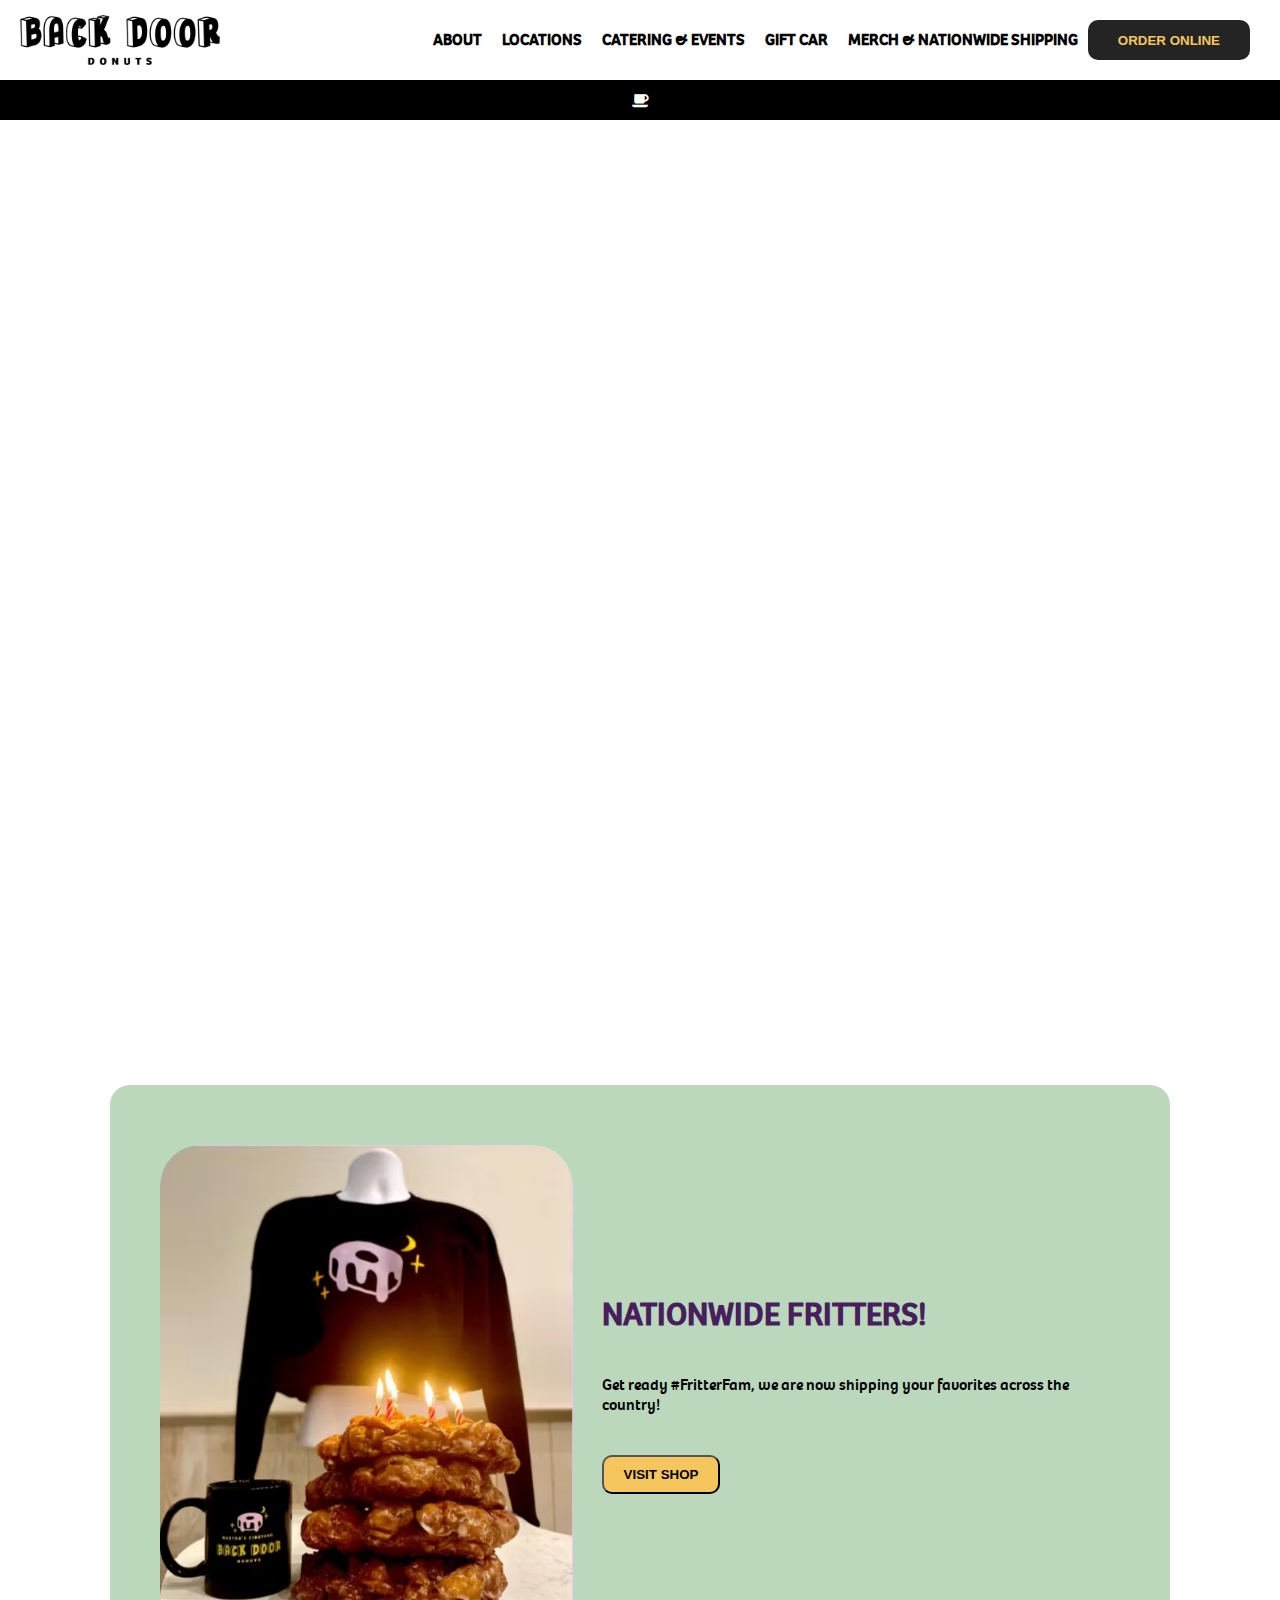
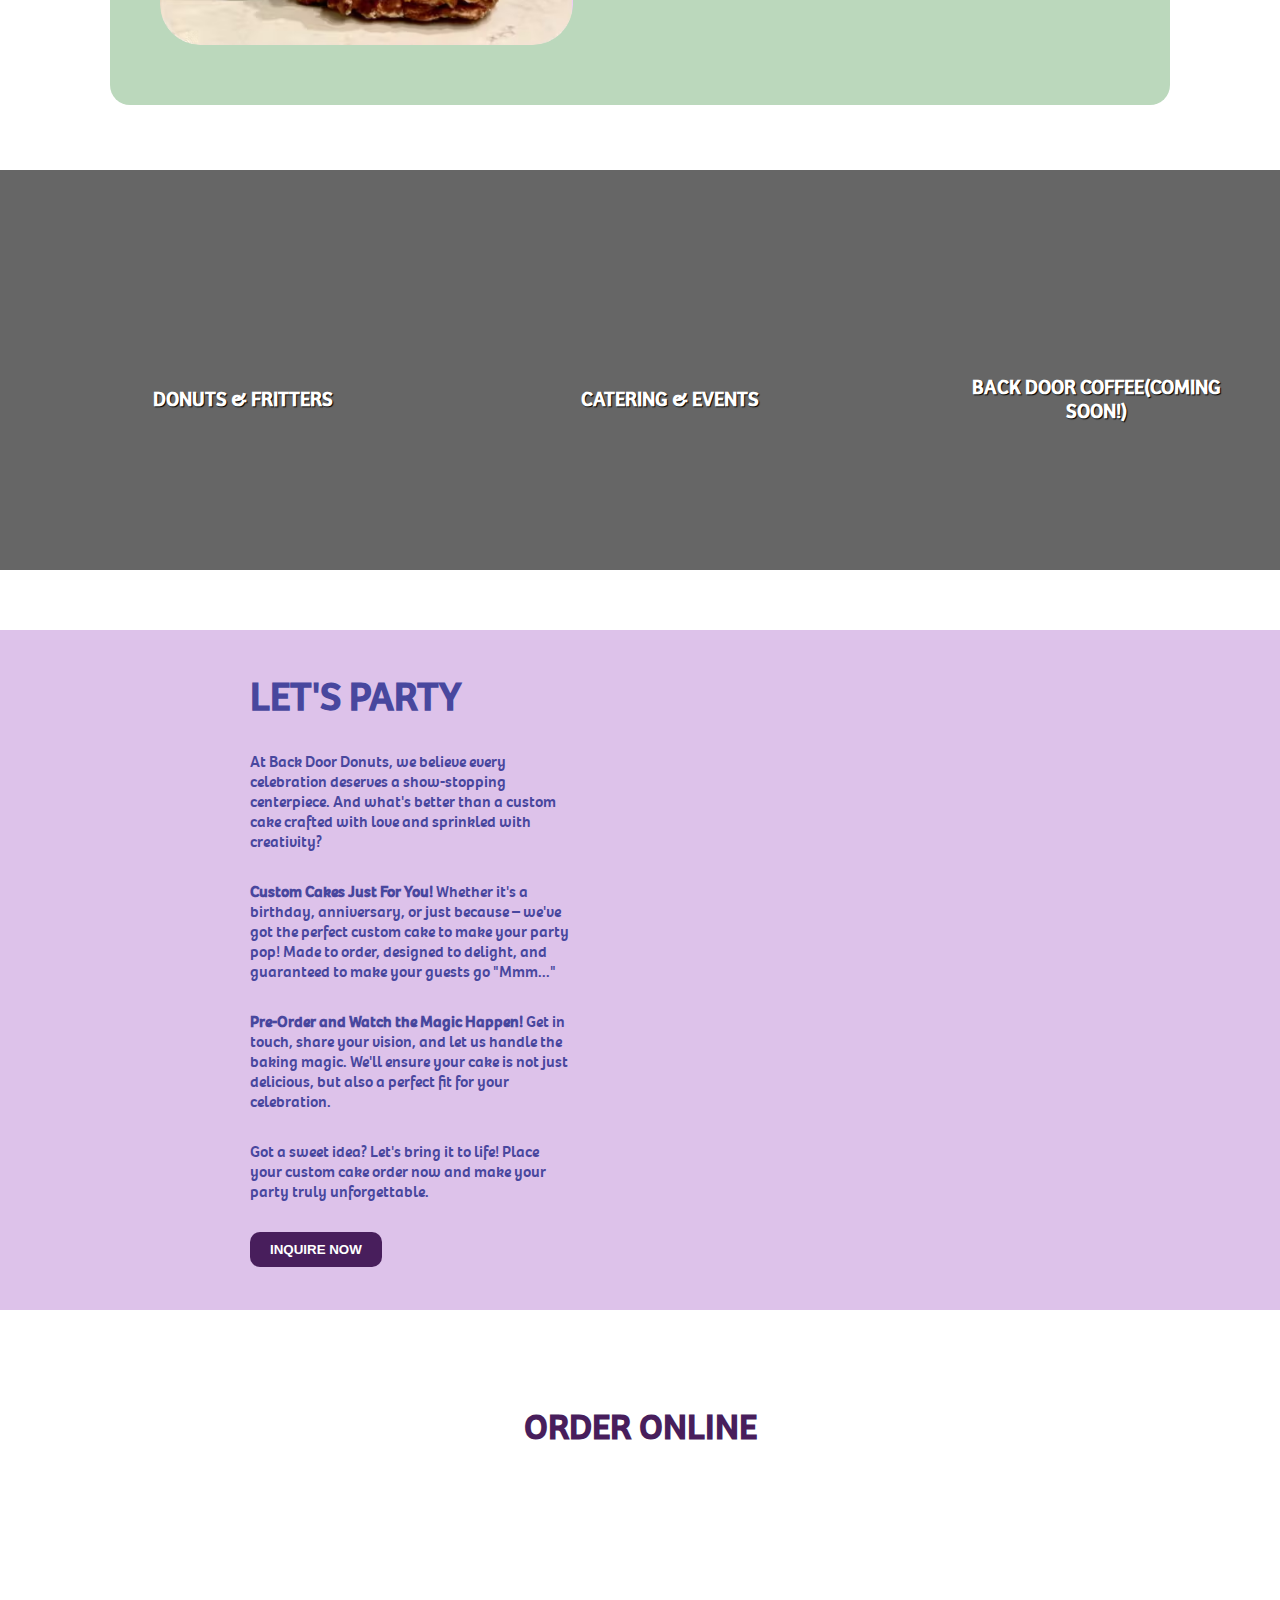
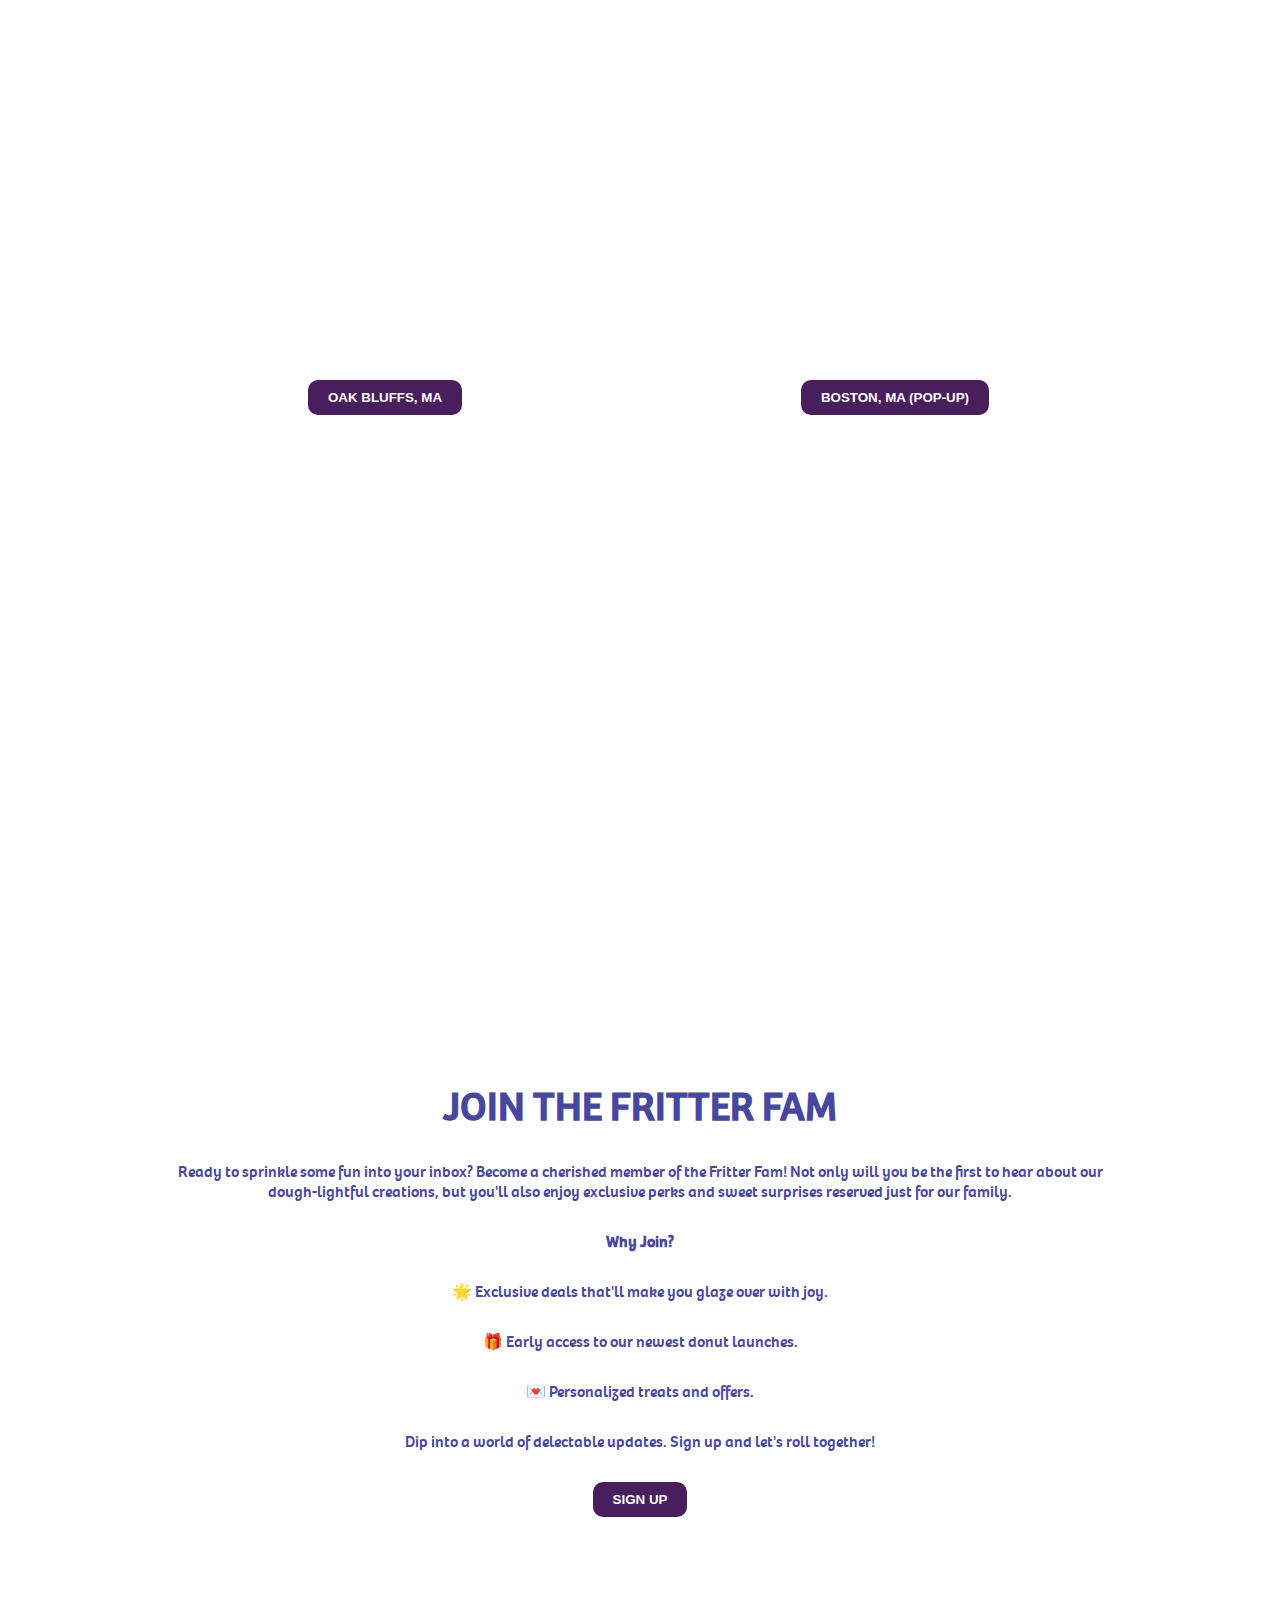
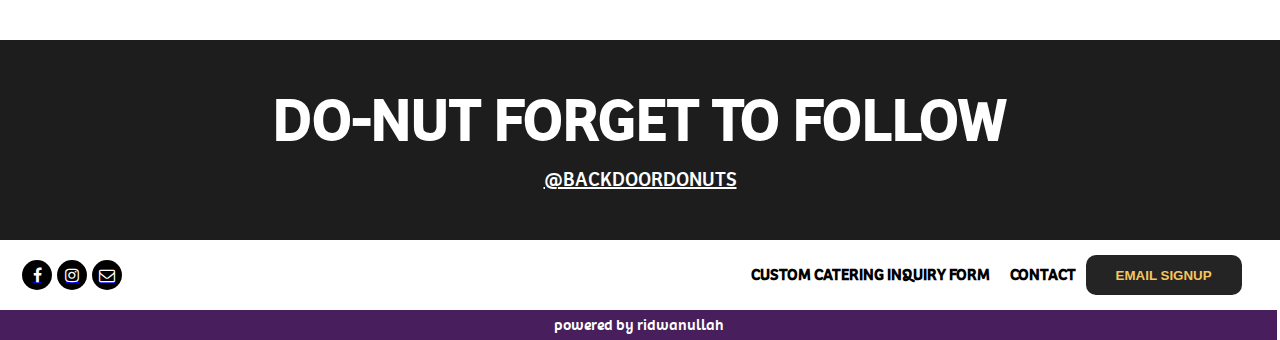
==== index.html @ 946f0679 "still on fixing iframe" ====
<!DOCTYPE html>
<html lang="en">
<head>
    <meta charset="UTF-8">
    <meta name="viewport" content="width=device-width, initial-scale=1.0">
    <title>Haywhy Restaurant</title>
    <link href="index.css" rel="stylesheet">
    <link rel="stylesheet" href="https://cdnjs.cloudflare.com/ajax/libs/font-awesome/4.7.0/css/font-awesome.min.css"><link rel="icon" href="https://media-cdn.getbento.com/accounts/b1e41b778dec00856dafecad5140d46d/media/images/93392BDD_Favicon.png">
</head>
<body>
    <header>
        <nav>
            <div>
                <img src="./assets/websitelogo.png" alt="">
            </div>
            <div>
                <ul>
                    <li><a href="https://www.backdoordonuts.com/about/">About</a></li>
                    <li class="dropdown">
                        Locations
                        <div class="dropdown-content">
                            <a href="#">Back Door Donut Oak Bluffs</a>
                            <a href="#">Back Door Donut Boston Pop-up</a>
                        </div>
                    </li>
                    <li><a href="https://www.backdoordonuts.com/catering-and-events/">Catering & Events</a></li>
                    <li><a href="https://swipeit.com/co-branded/merchant/back-door-donuts-10995">Gift car</a></li>
                    <li><a href="https://www.backdoordonuts.com/store/">Merch & Nationwide shipping</a></li>
                    <button class="nav-button">Order online</button>
                </ul>
            </div> 
        </nav>
    </header>
    <div class="scnd-header">
        <i class="fa fa-coffee"></i>
    </div>
    <section>
        <div class="hero">
            <iframe src="//player.vimeo.com/video/863337217?title=0&amp;byline=0&amp;landscape=1&amp;color=3a6774&amp;autoplay=1&amp;loop=1&amp;background=1" frameborder="0" onload="this.width=screen.width;this.height=screen.height;" style="overflow: hidden;"></iframe>
        </div>
    </section>
    <section>
        <div class="visit-hero">
            <div class="section-content">
                <div class="section-image">
                    <img src="./assets/second hero pics.avif" alt="">
                </div>
                <div class="section-text">
                    <h1>NATIONWIDE FRITTERS!</h1>
                    <p>Get ready #FritterFam, we are now shipping your favorites across the country!</p>
                    <button class="visit-button">Visit shop</button>
                </div>
            </div>
        </div>
    </section>
    <section>
        <div class="images-section">
            <div class="first-container">
                <div class="first">
                    <h2>Donuts & Fritters</h2>
                </div>
            </div>
            <div class="first-container">
                <div class="second">
                    <h2>Catering & Events</h2>
                </div>
            </div>
            <div class="first-container">
                <div class="third">
                    <h2>Back door coffee(coming soon!)</h2>
                </div>
            </div>
        </div>
    </section>
    <section>
        <div class="party-section">
            <div class="party-text">
                <h2>LET'S PARTY</h2>
                <span>
                    At Back Door Donuts, we believe every celebration deserves a show-stopping centerpiece. And what's better than a custom cake crafted with love and sprinkled with creativity?</span>
                <span>
                    <b>Custom Cakes Just For You!</b> Whether it's a birthday, anniversary, or just because – we've got the perfect custom cake to make your party pop! Made to order, designed to delight, and guaranteed to make your guests go "Mmm..."</span>
                <span>
                    <b>Pre-Order and Watch the Magic Happen!</b> Get in touch, share your vision, and let us handle the baking magic. We'll ensure your cake is not just delicious, but also a perfect fit for your celebration.
                </span>
                <span>
                    Got a sweet idea? Let's bring it to life! Place your custom cake order now and make your party truly unforgettable.
                </span>
                <button type="button" class="party-btn">Inquire now</button>
            </div>
            <div class="party-image"></div>
        </div>
    </section>
    <section>
        <div class="order">
            <h1>Order online</h1>
            <div class="order-samples">
                <div class="item-container">
                    <div class="order-item1"></div>
                    <button type="button" class="party-btn">Oak bluffs, MA</button>
                </div>
                <div class="item-container">
                    <div class="order-item2"></div>
                    <button type="button" class="party-btn">Boston, MA (Pop-up)</button>
                </div>
            </div>
        </div>
    </section>
    <section class="pics-section"></section>
    <section>
        <div class="fritter-fam">
            <div class="fritter-fam-text">
                <h2>JOIN THE FRITTER FAM</h2>
                <span>
                    Ready to sprinkle some fun into your inbox? Become a cherished member of the Fritter Fam! Not only will you be the first to hear about our dough-lightful creations, but you'll also enjoy exclusive perks and sweet surprises reserved just for our family.
                </span>
                <span>
                    <b>Why Join?</b>
                </span>
                <span>
                    🌟 Exclusive deals that'll make you glaze over with joy.
                </span>
                <span>
                    🎁 Early access to our newest donut launches.
                </span>
                <span>
                    💌 Personalized treats and offers.
                </span>
                <span>
                    Dip into a world of delectable updates. Sign up and let's roll together!
                </span>
                <button type="button" class="party-btn">Sign up</button>
            </div>
        </div>
    </section>
    <section class="backdoordonuts">
        <h1>DO-NUT FORGET TO FOLLOW</h1>
        <span><a href="https://www.instagram.com/backdoordonuts/" target="_blank" rel="noopener noreferrer">@BACKDOORDONUTS</a></span>
    </section>
    <footer>
        <div class="footer-content">
            <div class="social-icons">
                <a href="https://www.facebook.com/backdoordonuts"><i class="fa fa-facebook" aria-hidden="true"></i></a>
                <a href="https://instagram.com/backdoordonuts"><i class="fa fa-instagram" aria-hidden="true"></i></i></a>
                <a href="theineman@backdoordonuts.com"><i class="fa fa-envelope-o" aria-hidden="true"></i></a>
            </div>
            <div class="footer-links">
                <ul>
                    <li><a href="https://www.backdoordonuts.com/custom-catering-inquiry-form/">CUSTOM CATERING INQUIRY FORM</a></li>
                    <li><a href="https://www.backdoordonuts.com/contact/">Contact</a></li>
                    <button class="nav-button">Email Signup</button>
                </ul>
            </div>
        </div>
        <div class="copyright">
            <a href="https://dev-robiu-ridwanullah.pantheonsite.io/">powered by ridwanullah</a>
        </div>
    </footer>
</body>
</html>
---- index.css ----
*{
    margin: 0;
    padding: 0;
}
html, body{
    padding: 0;
    margin: 0;
    background-color: white;
    font-family: 'breeregular', Helvetica, sans-serif;
    box-sizing: border-box;
}

nav{
    display: flex;
    align-items: center;
    justify-content: space-between;
    height: 70px;
    padding: 5px 10px;
}
nav img{
    width: 200px;
    height: 50px;
}

nav ul, 
nav div, 
nav li{
    display: flex;
    justify-content: space-between;
    background: transparent;
    text-transform: uppercase;
    padding: 10px;
    font-weight: bold;
    text-decoration: none;
    cursor: pointer;
}
li a{
    background: transparent;
    text-transform: uppercase;
    font-weight: bold;
    text-decoration: none;
    color: black;
}
.nav-button{
    padding: 10px 30px;
    text-transform: uppercase;
    border-radius: 10px;
    background-color: rgb(36,36,36);
    color: rgb(246,198,94);
    font-family: Helvetica, sans-serif;
    font-weight: bold;
    border: none;
}

.dropdown{
    overflow: hidden;
    float: left;
}

.dropdown-content{
    display: none;
    position: absolute;
    width: 150px;
    font-size: 12px;
    padding: 10px 0;
    background-color: white;
    margin-top: 15px;
}

.dropdown:hover .dropdown-content{
    display: block;
}

.dropdown-content a {
    float: none;
    color: black;
    padding: 5px 5px;
    text-decoration: none;
    display: block;
    text-align: left;
    margin-left: 0;
}
 
.scnd-header{
    display: flex;
    align-items: center;
    justify-content: center;
    background-color: black;
    width: 100%;
    height: 40px;
    color: white;
}

.hero{
    display: flex;
    height: 100vh;
    width: 100%;
    position: relative;
    top: 0px; 
    left: -0.166667px;
    padding: 0;
    margin: 0;
    line-height: 0;
    overflow-x: hidden;
}

iframe{
    margin: 0;
    padding: 0 !important;
    position: absolute;
    border: none;
    white-space: nowrap;
    background-position: center;
    background-size: cover;
}

.visit-hero{
    display: flex;
    justify-content: center;
    align-items: center;
    width: 100%;
    height: 750px;
    background: url(https://images.getbento.com/accounts/b1e41b778dec00856dafecad5140d46d/media/images/46785Donut_Pattern_Overlay.png?);
    background-position: center;
    background-repeat: no-repeat;
    background-size: cover;
    background-attachment: scroll;
}

.section-content{
    display: flex;
    justify-content: space-between;
    align-items: center;
    width: 75%;
    height: 520px;
    padding: 50px;
    border-radius: 20px;
    background-color: rgb(187,216,188);
    background-attachment: scroll;
}

.section-image{
    display: flex;
    height: 500px;
    width: 40%;
    margin-right: 10px;
    border-radius: 40px;
    background-attachment: scroll;
}
.section-image img{
    border-radius: 40px;
    background-attachment: scroll;
}

.section-text{
    display: flex;
    flex-direction: column;
    height: 500px;
    gap: 40px;
    width: 54%;
    padding-left: 30px;
    align-items: start;
    justify-content: center;
    background: transparent;
    background-attachment: scroll;
}
.section-text h1{
    background: transparent;
    font-size: xx-large;
    font-weight: bolder;
    background-attachment: scroll;
    color: rgb(72,30,92);
}
.section-text p{
    background: transparent;
}
.visit-button{
    background-color: rgb(246,198,94);
    padding: 10px 20px;
    border-radius: 10px;
    text-transform: uppercase;
    font-weight: bold;
}

.images-section{
    display: flex;
    text-align: center;
}
.first-container{
    width: 33.33%;
    height: 400px;
    overflow: hidden;
    position: relative;
    cursor: pointer;
}
.first, 
.second, 
.third{
    display: flex;
    justify-content: center;
    align-items: center;
    width: 100%;
    height: 100%;
    padding: 30px;
    background-repeat: no-repeat;
    transition: all 1s;
}

.first h2, .second h2, .third h2{
    color: #ffffff;
    text-shadow: 1px 1px 1px #000000;
    font-size: 20px;
    font-weight: bold;
    position: absolute;
    padding: 30px;
    text-decoration: none;
    text-transform: uppercase;
    background: none;
}
.first:hover, 
.second:hover,
.third:hover{
    transform: scale(1.2);
}
.first{
    background: linear-gradient(rgba(0, 0, 0, 0.60), rgba(0, 0, 0, 0.60)), url(https://images.getbento.com/accounts/b1e41b778dec00856dafecad5140d46d/media/images/92669Donuts.png?);
    background-position: center;
    background-size: cover;
}
.second{
    background: linear-gradient(rgba(0, 0, 0, 0.60), rgba(0, 0, 0, 0.60)), url("https://images.getbento.com/accounts/b1e41b778dec00856dafecad5140d46d/media/images/12457Catering.png?");
    background-position: center;
    background-size: cover;
}
.third{
    background: linear-gradient(rgba(0, 0, 0, 0.60), rgba(0, 0, 0, 0.60)), url("https://images.getbento.com/accounts/b1e41b778dec00856dafecad5140d46d/media/images/31500Layer_6.png?");
    background-position: center;
    background-size: cover;
}

.party-section{
    display: flex;
    justify-content: center;
    align-items: center;
    width: 100%;
    height: 680px;
    gap: 60px;
    background-color: rgb(221,194,234);
    margin-top: 60px;
}
.party-text{
    display: flex;
    flex-direction: column;
    width: 25%;
    justify-content: center;
    align-items: start;
    padding: 60px;
    gap: 30px;
    color: rgb(72,71,158);
    font-family: 'breeregular' !important;
    font-weight: normal;
    font-style: normal;
}
.party-text h2{
    font-weight: bold;
    font-style: normal;
    font-size: 40px;
}
.party-image{
    width: 400px;
    height: 400px;
    background: url(https://images.getbento.com/accounts/b1e41b778dec00856dafecad5140d46d/media/images/56708Peter_White_in_Frame2.png?);
    background-position: center;
    background-size: cover;
}

.party-btn{
    text-transform: uppercase;
    padding: 10px 20px;
    background-color: rgb(72,30,92);
    color: white;
    font-weight: bolder;
    border: none;
    border-radius: 10px;
    cursor: pointer;
}

.order{
    display: flex;
    flex-direction: column;
    justify-content: center;
    align-items: center;
    height: 700px;
    gap: 50px;
    padding: 50px;
    color: rgb(72,30,92);
}
.order h1{
    text-transform: uppercase;
    font-weight: bolder;
    font-size: 36px;
}
.order-samples{
    display: flex;
    justify-content: center;
    align-items: center;
    gap: 60px;
}
.item-container{
    display: flex;
    flex-direction: column;
    justify-content: center;
    align-items: center;
    gap: 30px;
}
.order-item1{
    width: 450px;
    height: 450px;
    background: url(https://images.getbento.com/accounts/b1e41b778dec00856dafecad5140d46d/media/images/92278362260670_999703487657973_8974987195333613183_n.jpg?);
    background-position: center;
    background-size: cover;
}
.order-item2{
    width: 450px;
    height: 450px;
    background: url(https://images.getbento.com/accounts/b1e41b778dec00856dafecad5140d46d/media/images/Screen_Shot_2023-03-01_at_3.42.34_AM.png?);
    background-position: center;
    background-size: cover;
}
.pics-section{
    display: flex;
    height: 450px;
    width: 100%;
    background: url(https://images.getbento.com/accounts/b1e41b778dec00856dafecad5140d46d/media/images/67474IMG-7064.JPG?);
    background-position: center;
    background-size: cover;
}
.fritter-fam{
    display: flex;
    justify-content: center;
    align-items: center;
    width: 100%;
    height: 680px;
    gap: 60px;
    background: url(https://images.getbento.com/accounts/b1e41b778dec00856dafecad5140d46d/media/images/46785Donut_Pattern_Overlay.png?);
    background-position: center;
    background-size: cover;
}
.fritter-fam-text{
    display: flex;
    flex-direction: column;
    width: 75%;
    justify-content: center;
    align-items: center;
    text-align: center;
    padding: 60px;
    gap: 30px;
    color: rgb(72,71,158);
    font-family: 'breeregular' !important;
    font-weight: normal;
    font-style: normal;
}
.fritter-fam h2{
    font-weight: bold;
    font-style: normal;
    font-size: 40px;
}

.backdoordonuts{
    display: flex;
    flex-direction: column;
    justify-content: center;
    align-items: center;
    width: 100%;
    height: 200px;
    background-color: rgb(29, 29, 29);
    color: white;
    font-size: 30px;
}
.backdoordonuts a{
    color: white;
    font-size: 20px;
}

.footer-content{
    display: flex;
    justify-content: space-between;
    align-items: center;
    width: 97%;
    height: 50px;
    padding: 10px;
}
.social-icons{
    display: flex;
    justify-content: center;
    align-items: center;
    width: 10%;
    gap: 5px;
}
.social-icons i{
    display: flex;
    justify-content: center;
    align-items: center;
    width: 30px;
    height: 30px;
    background-color: black;
    border-radius: 100%;
    color: white;
}
.footer-links{
    display: flex;
    justify-content: end;
    align-items: center;
    width: 80%;
    gap: 10px;
}
.footer-links li, .footer-links ul{
    display: flex;
    justify-content: space-between;
    background: transparent;
    text-transform: uppercase;
    padding: 10px;
    font-weight: bold;
}

.copyright{
    display: flex;
    justify-content: center;
    align-items: center;
    text-align: center;
    width: 99%;
    height: 20px;
    background-color: rgb(72,30,92);
    padding: 5px;
}
.copyright a{
    text-decoration: none;
    color: white;
}
@font-face {
    font-family: 'breeregular';
    src: url('./Custom\ Font/bree_regular-webfont.woff2') format('woff2'),
         url('./Custom\ Font/bree_regular-webfont.woff') format('woff');
    font-weight: normal;
    font-style: normal;

}
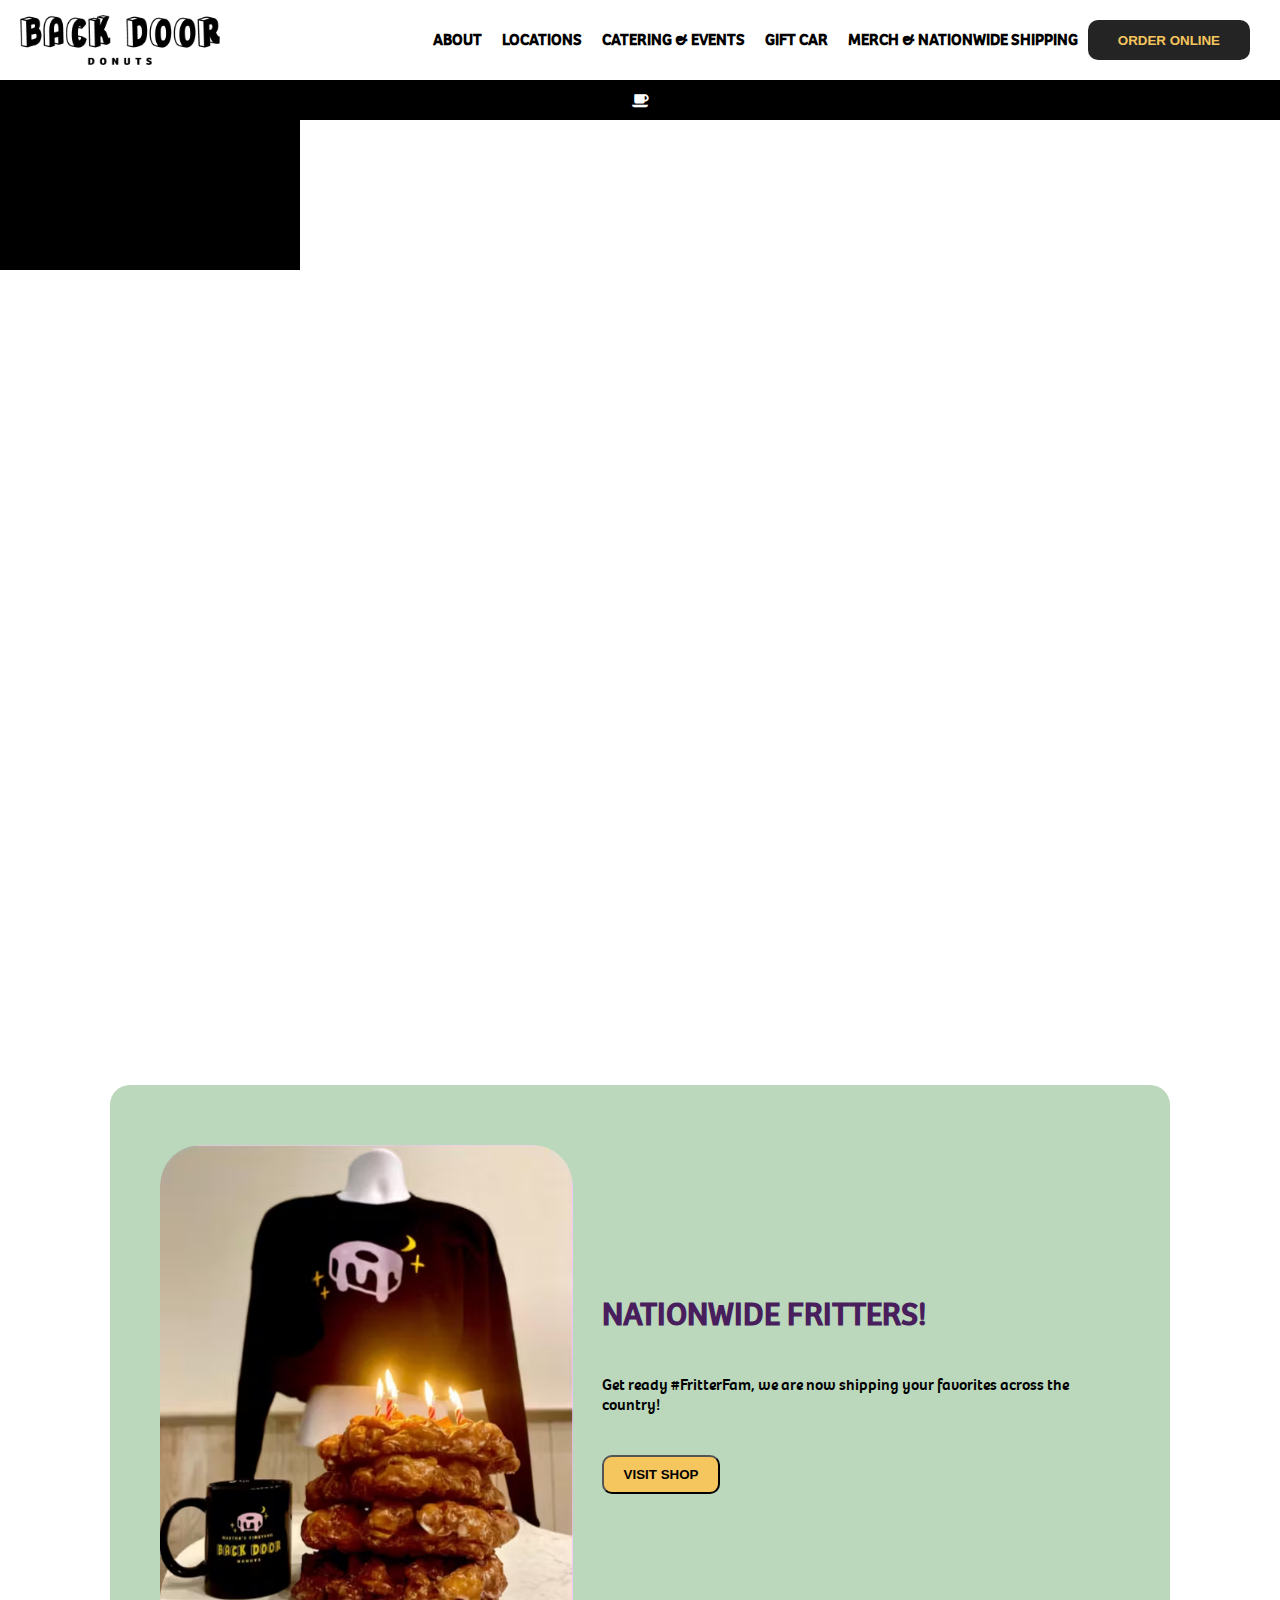
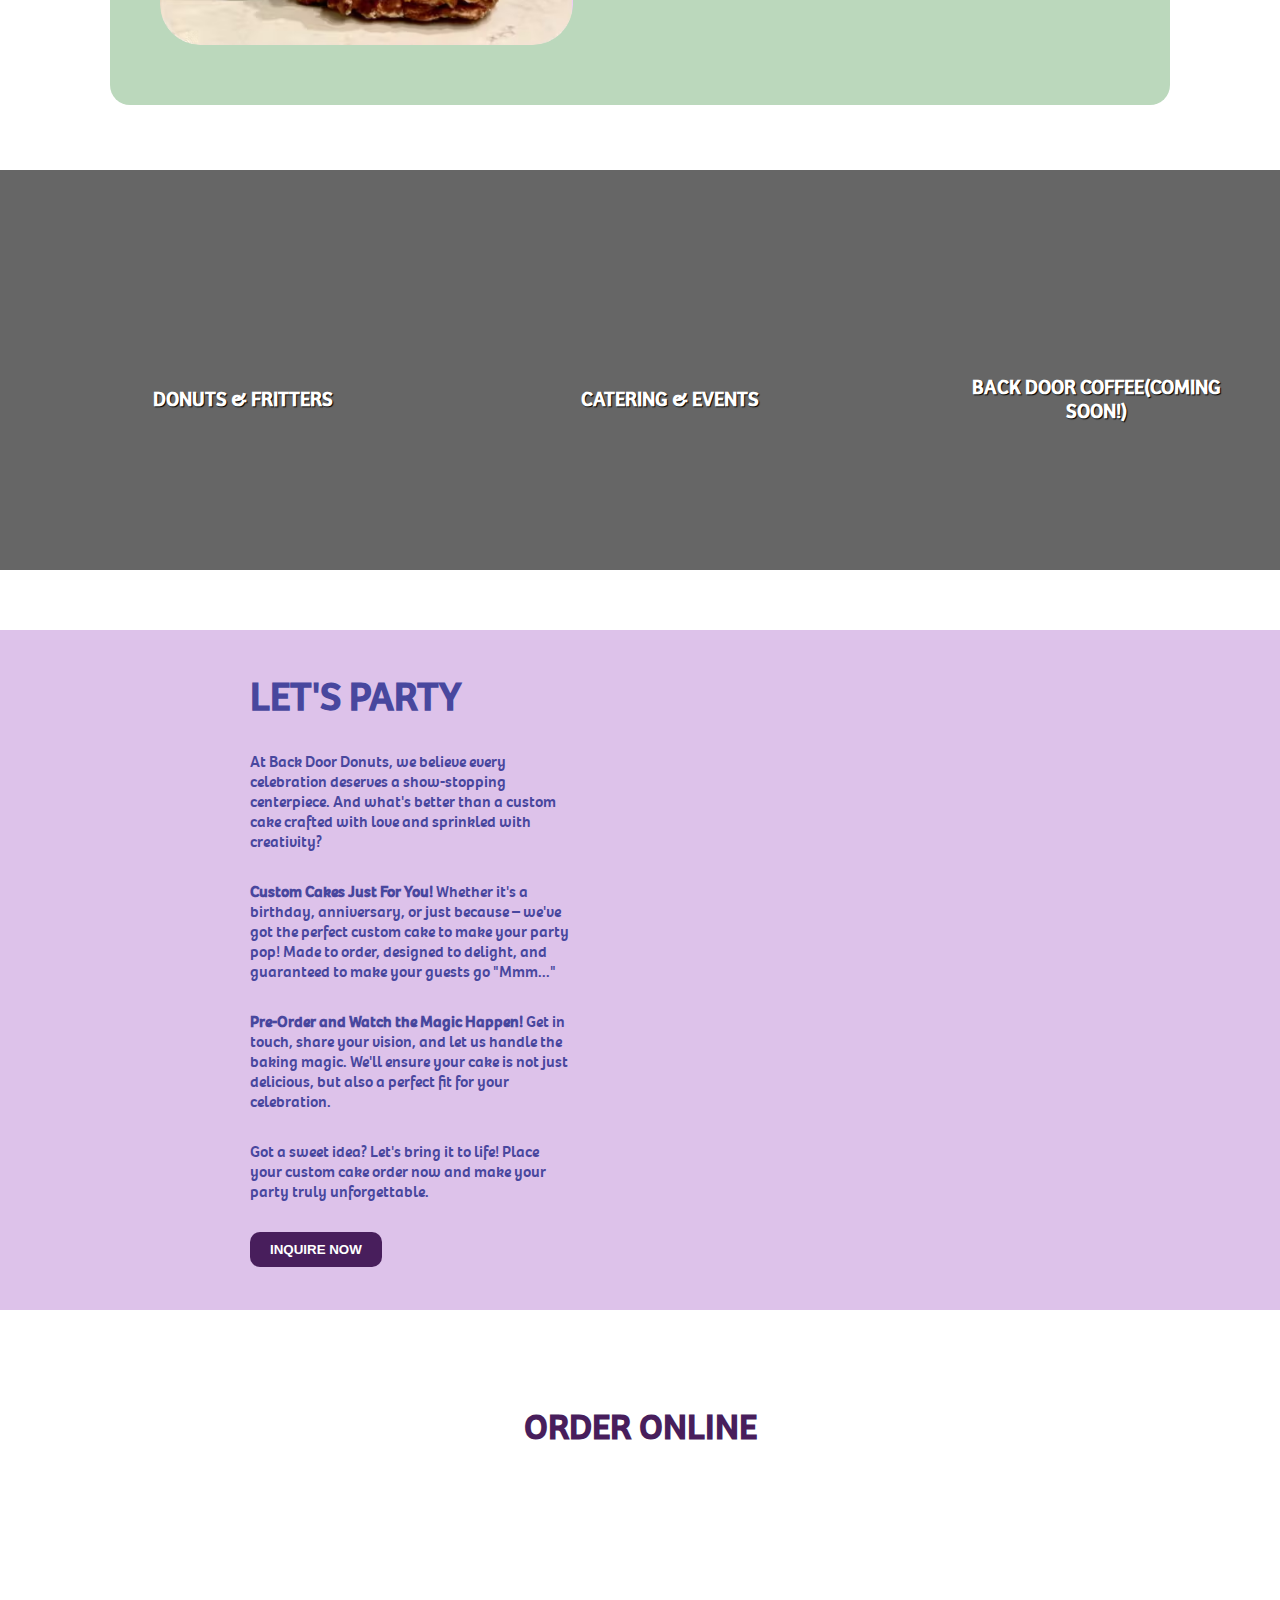
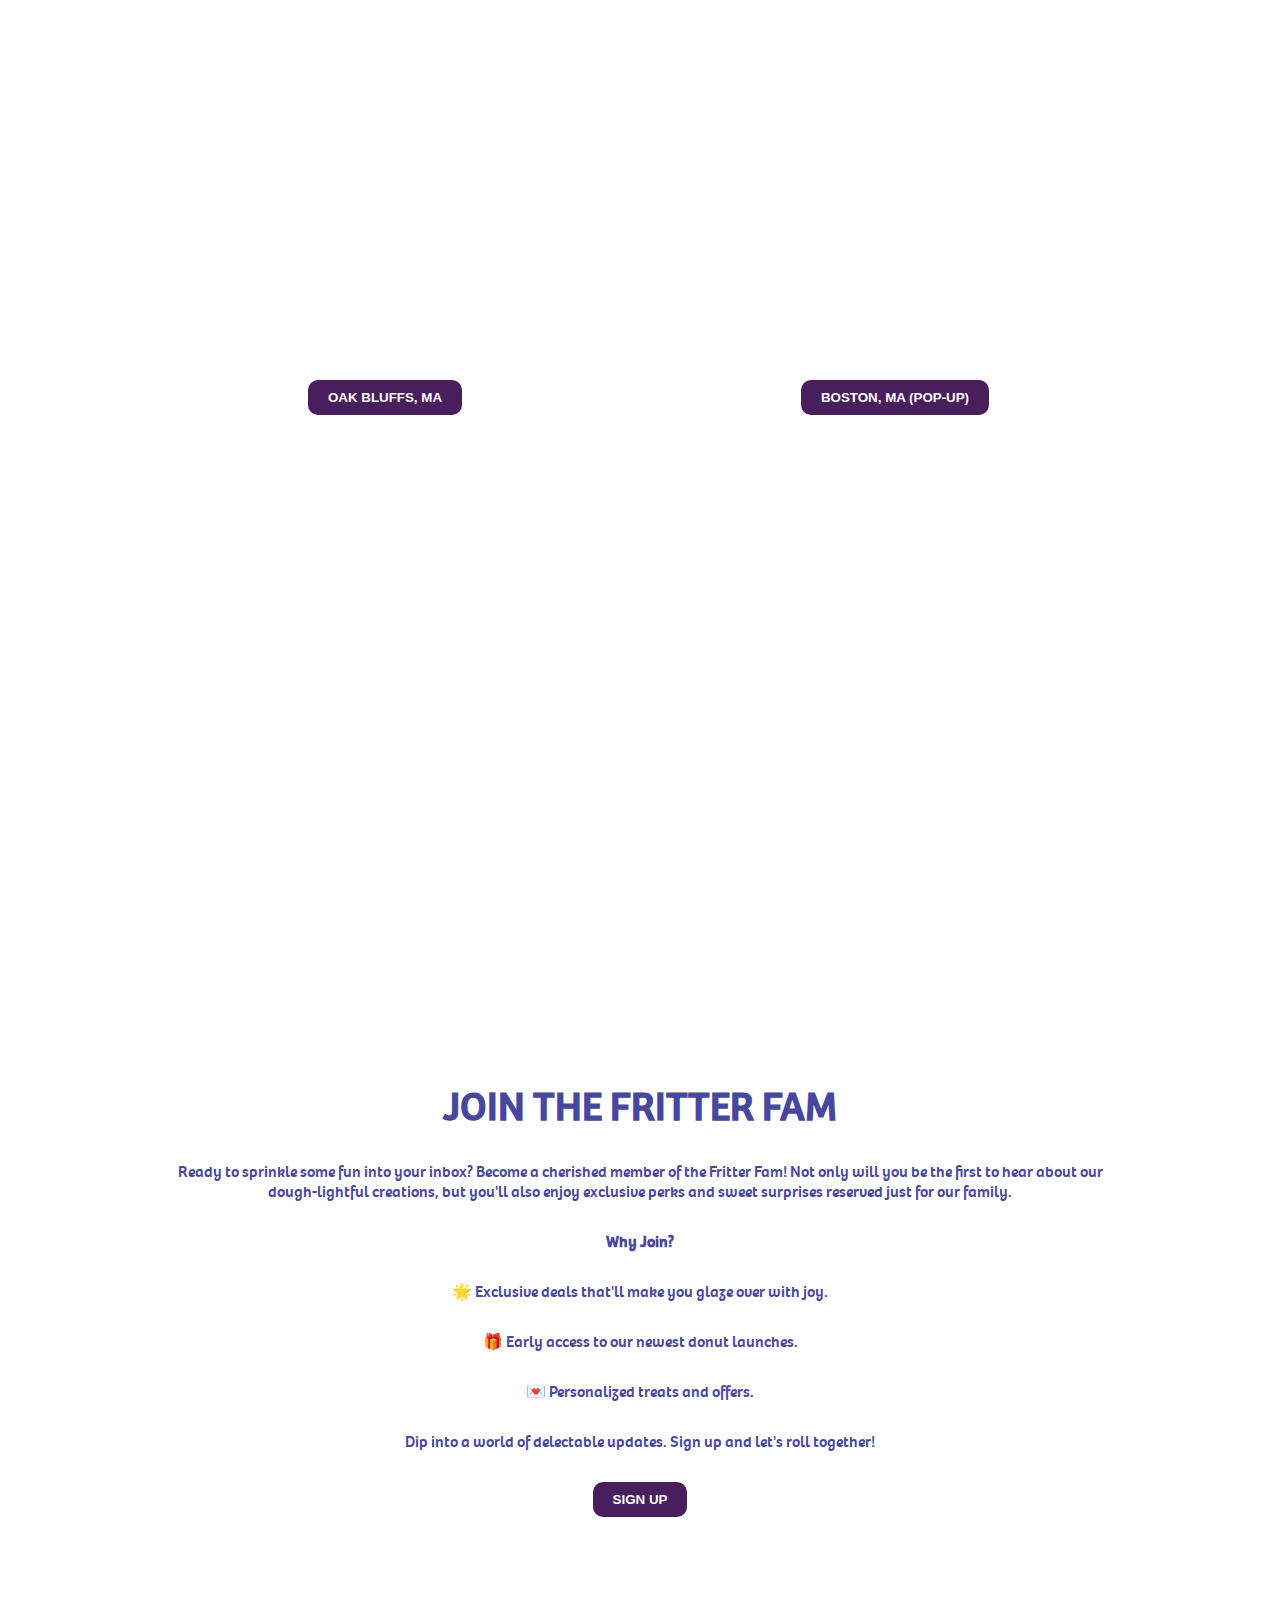
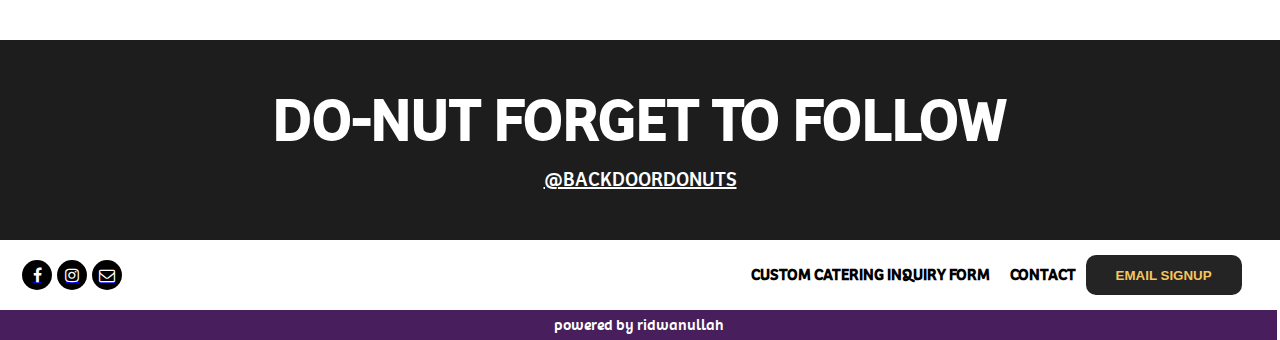
==== commit 9545003a: "changed the site name" ====
--- a/index.html
+++ b/index.html
@@ -3,7 +3,7 @@
 <head>
     <meta charset="UTF-8">
     <meta name="viewport" content="width=device-width, initial-scale=1.0">
-    <title>Haywhy Restaurant</title>
+    <title>Dammy Restaurant</title>
     <link href="index.css" rel="stylesheet">
     <link rel="stylesheet" href="https://cdnjs.cloudflare.com/ajax/libs/font-awesome/4.7.0/css/font-awesome.min.css"><link rel="icon" href="https://media-cdn.getbento.com/accounts/b1e41b778dec00856dafecad5140d46d/media/images/93392BDD_Favicon.png">
 </head>
@@ -11,7 +11,7 @@
     <header>
         <nav>
             <div>
-                <img src="./assets/websitelogo.png" alt="">
+                <img src="./assets/websitelogo.png" alt="logo">
             </div>
             <div>
                 <ul>
@@ -36,7 +36,7 @@
     </div>
     <section>
         <div class="hero">
-            <iframe src="//player.vimeo.com/video/863337217?title=0&amp;byline=0&amp;landscape=1&amp;color=3a6774&amp;autoplay=1&amp;loop=1&amp;background=1" frameborder="0" onload="this.width=screen.width;this.height=screen.height;" style="overflow: hidden;"></iframe>
+            <iframe src="//player.vimeo.com/video/863337217?title=0&amp;byline=0&amp;landscape=1&amp;color=3a6774&amp;autoplay=1&amp;loop=1&amp;background=1" frameborder="0" style="overflow: hidden;"></iframe>
         </div>
     </section>
     <section>
--- a/index.css
+++ b/index.css
@@ -96,8 +96,6 @@
     height: 100vh;
     width: 100%;
     position: relative;
-    top: 0px; 
-    left: -0.166667px;
     padding: 0;
     margin: 0;
     line-height: 0;
@@ -110,8 +108,7 @@
     position: absolute;
     border: none;
     white-space: nowrap;
-    background-position: center;
-    background-size: cover;
+    background-color: black;
 }
 
 .visit-hero{
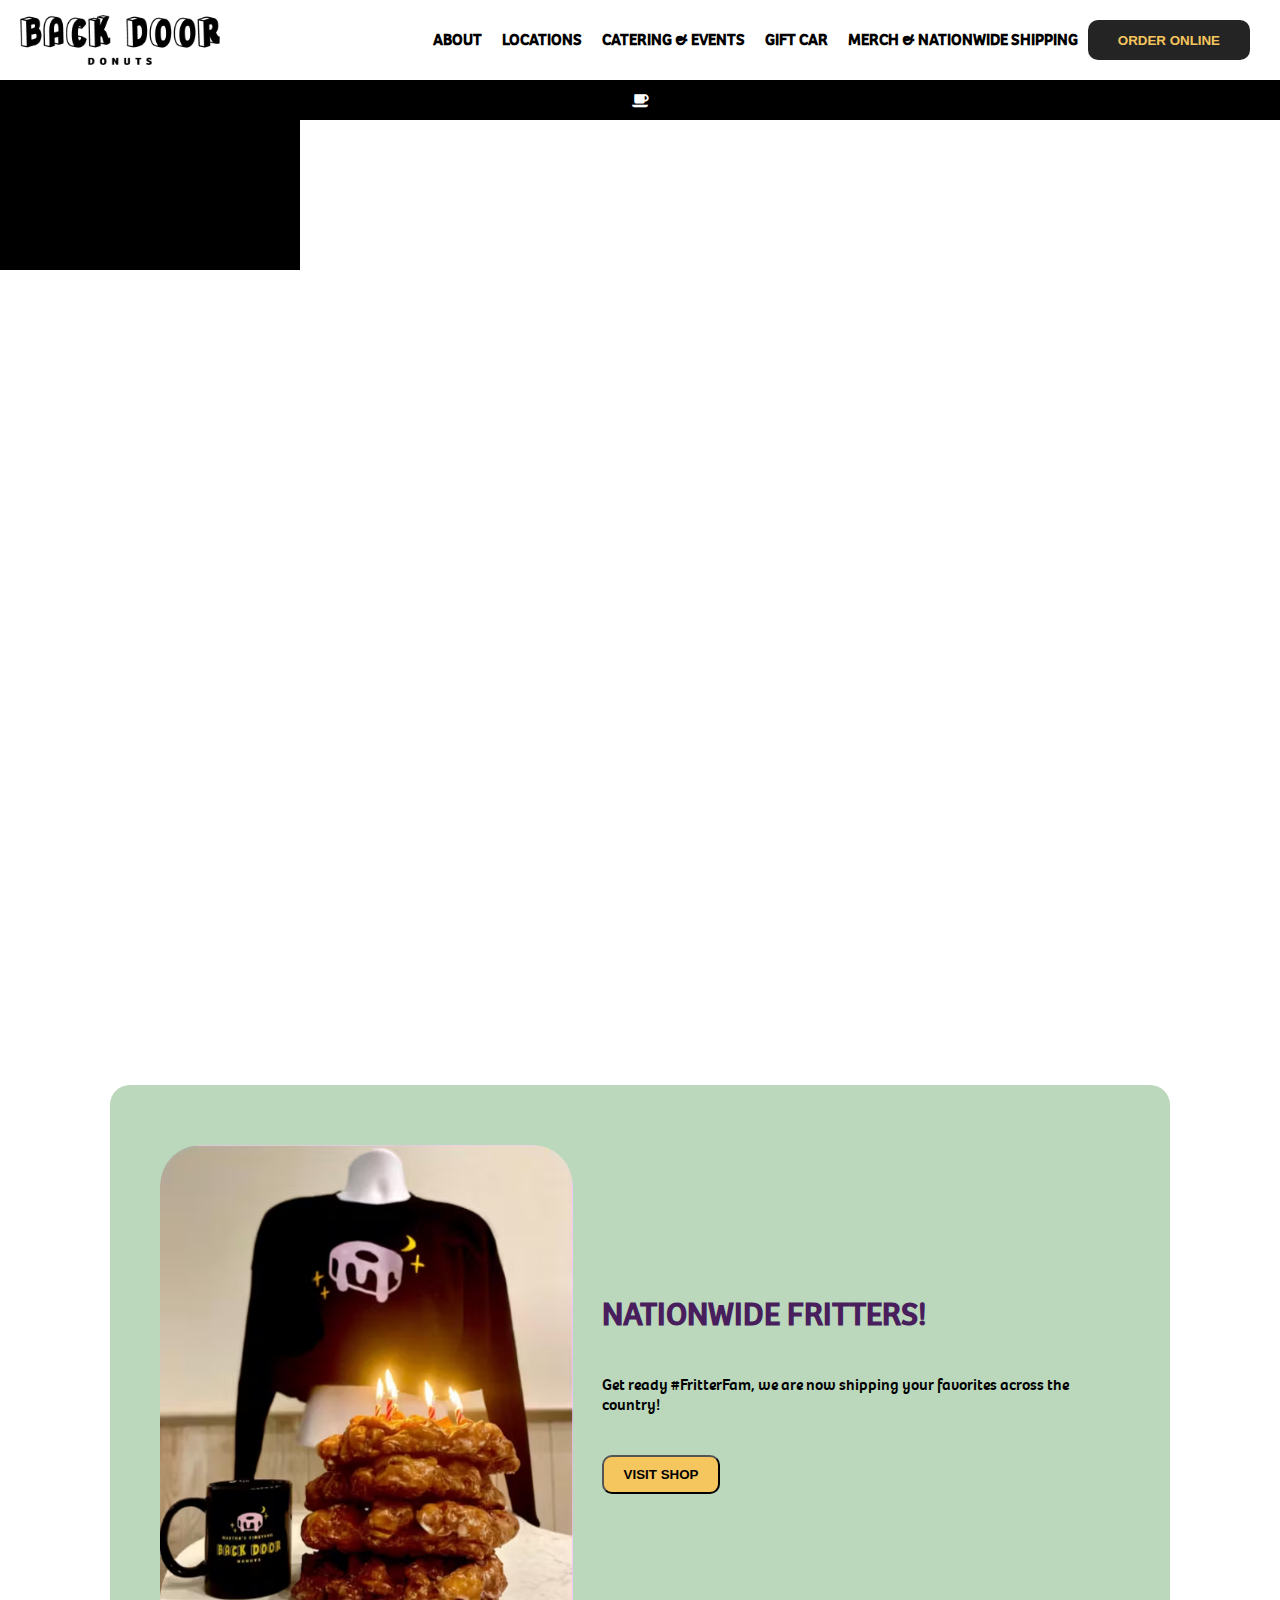
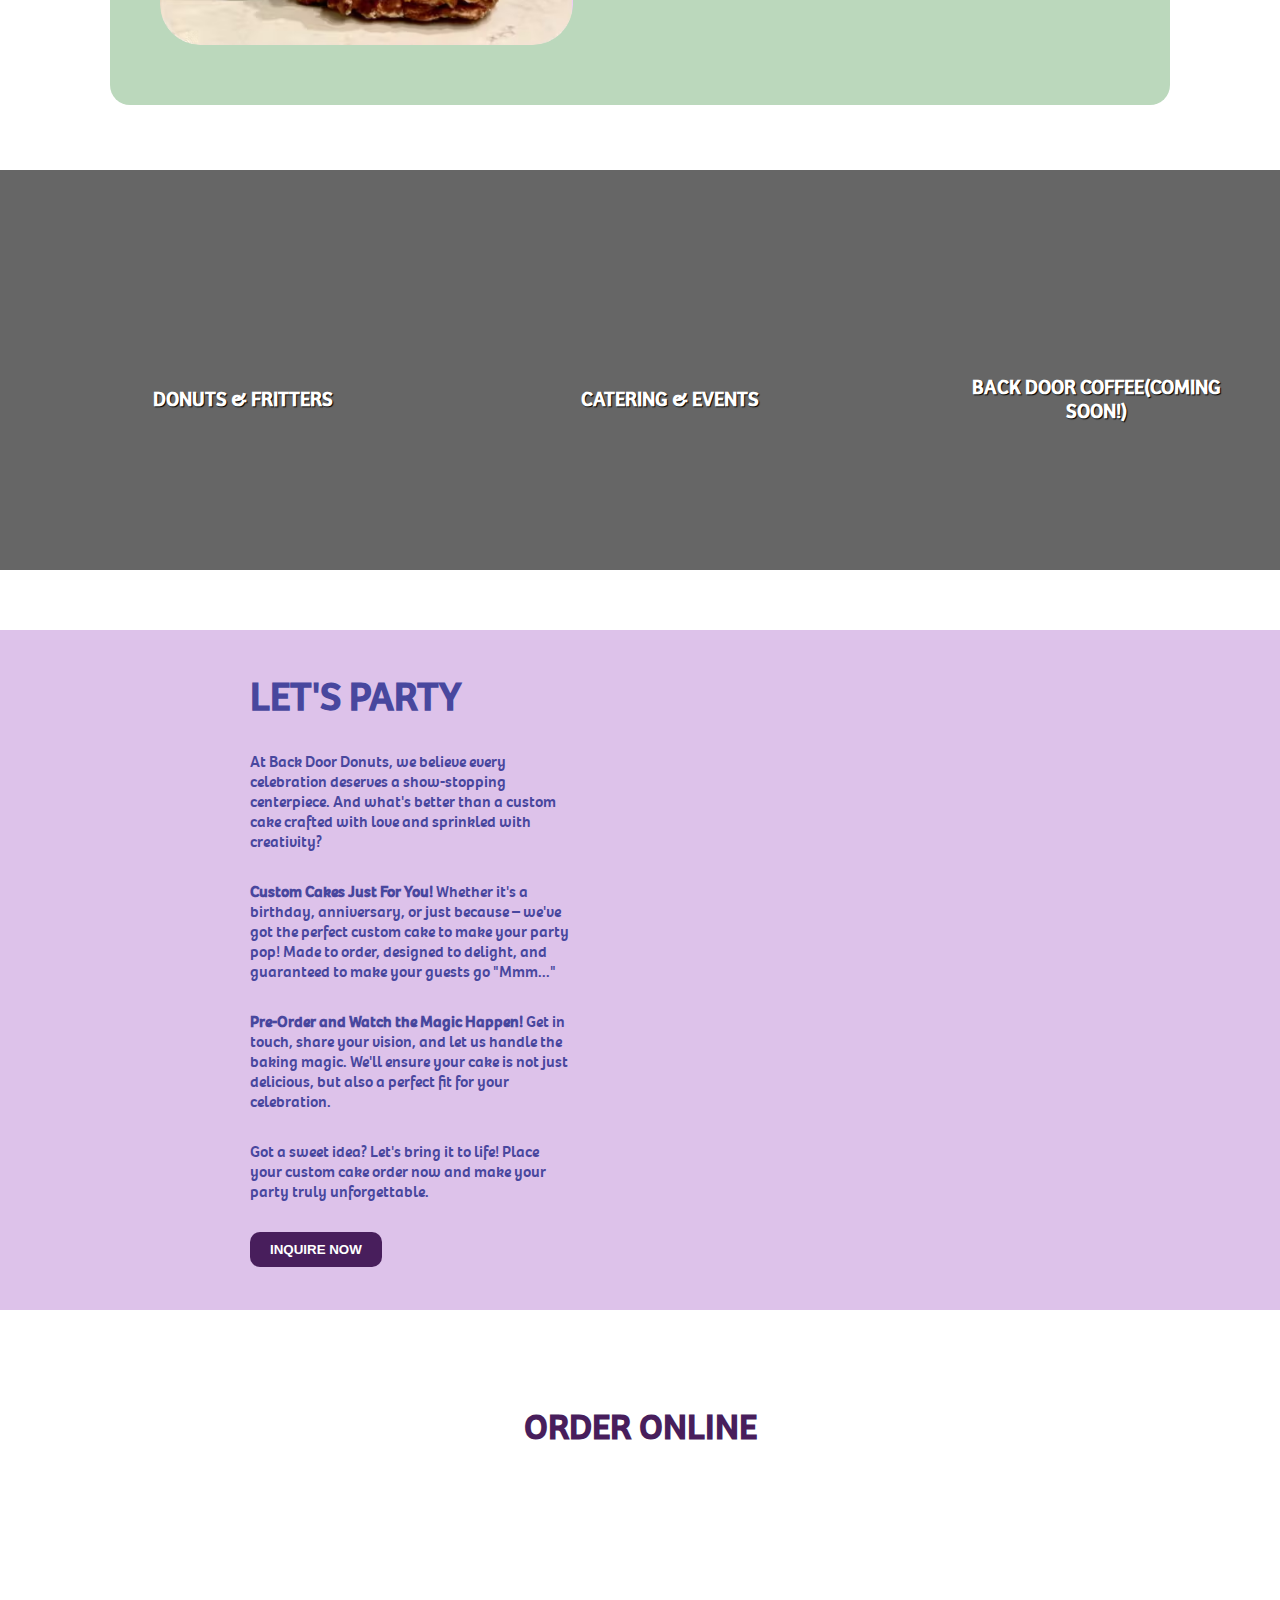
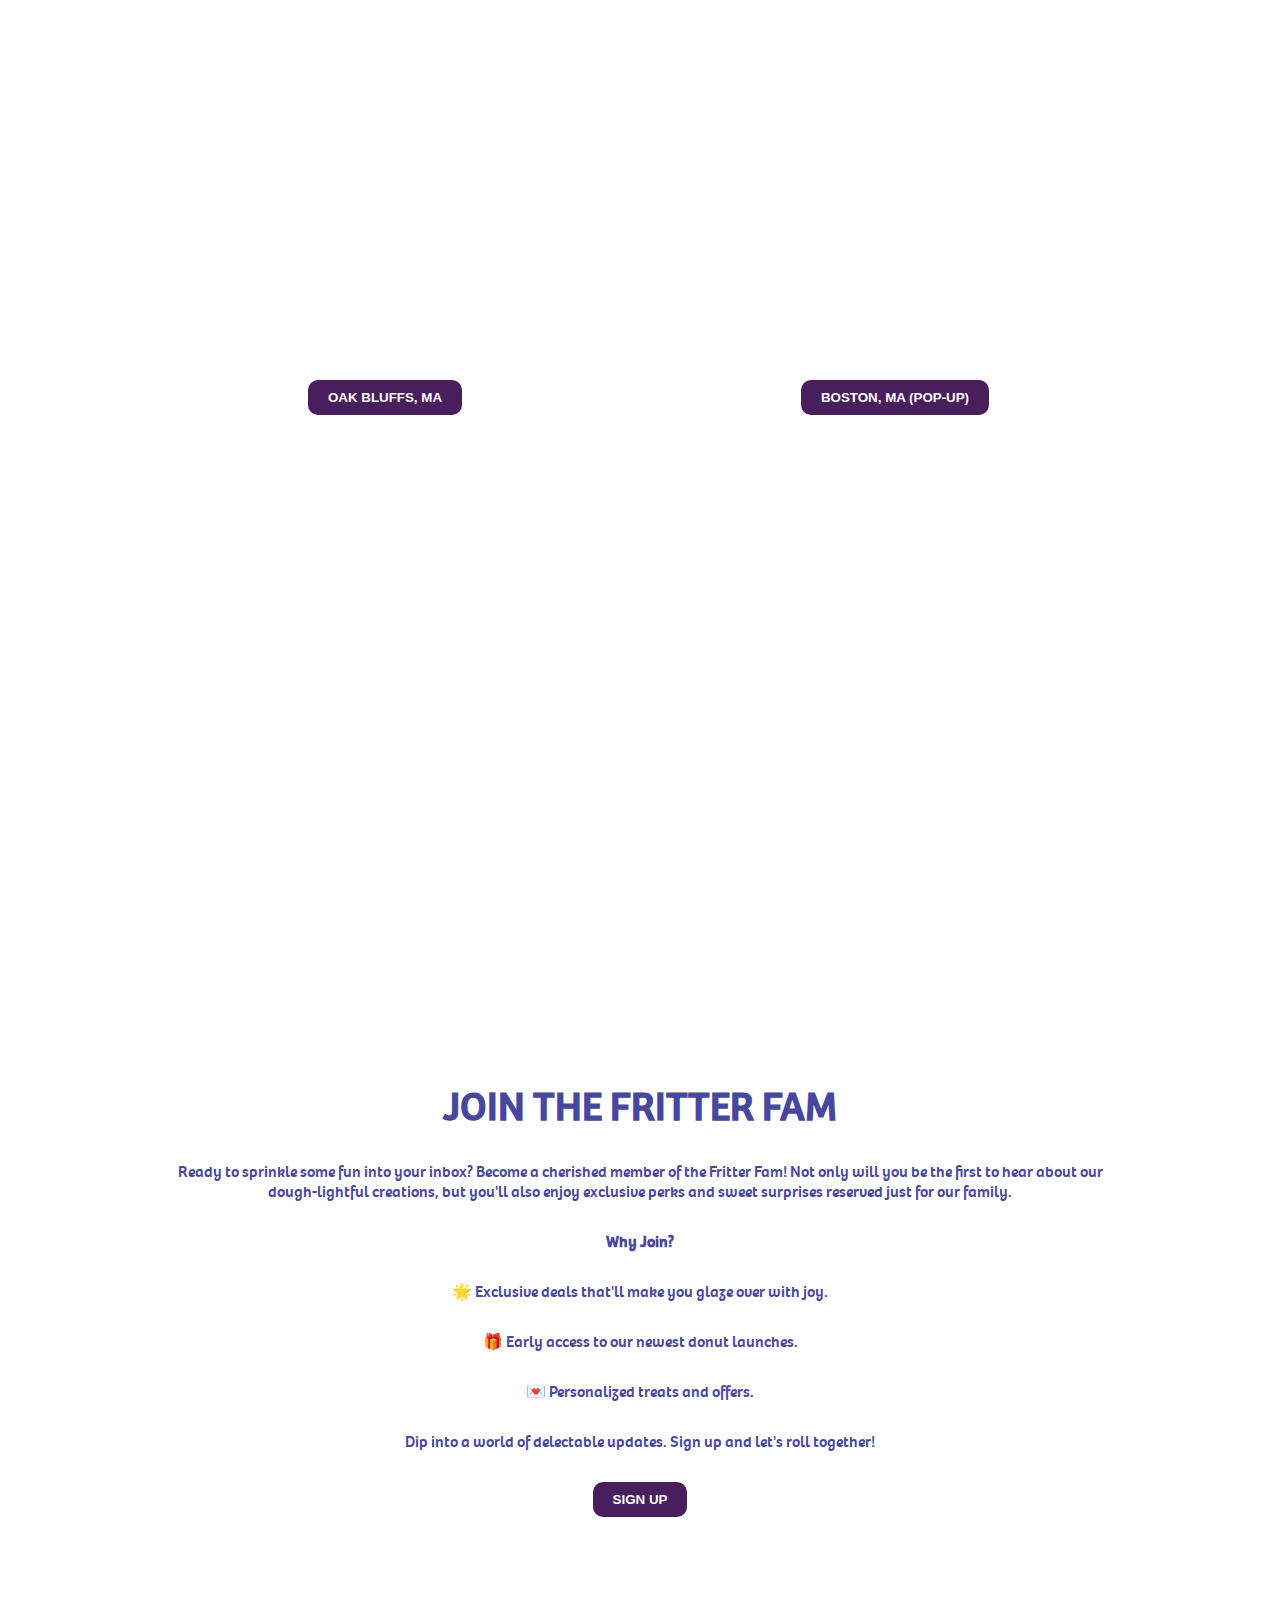
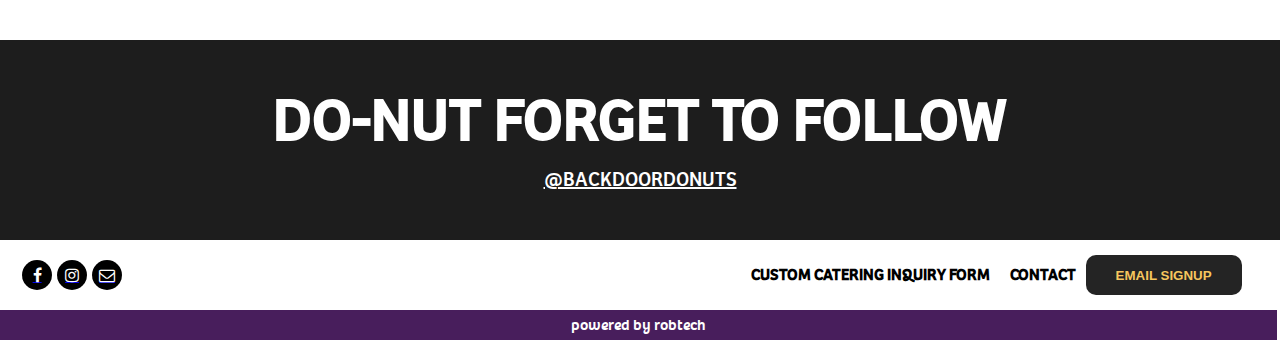
==== commit 572c8dee: "changed the site name" ====
--- a/index.html
+++ b/index.html
@@ -153,7 +153,7 @@
             </div>
         </div>
         <div class="copyright">
-            <a href="https://dev-robiu-ridwanullah.pantheonsite.io/">powered by ridwanullah</a>
+            <a href="https://dev-robiu-ridwanullah.pantheonsite.io/">powered by robtech</a>
         </div>
     </footer>
 </body>
